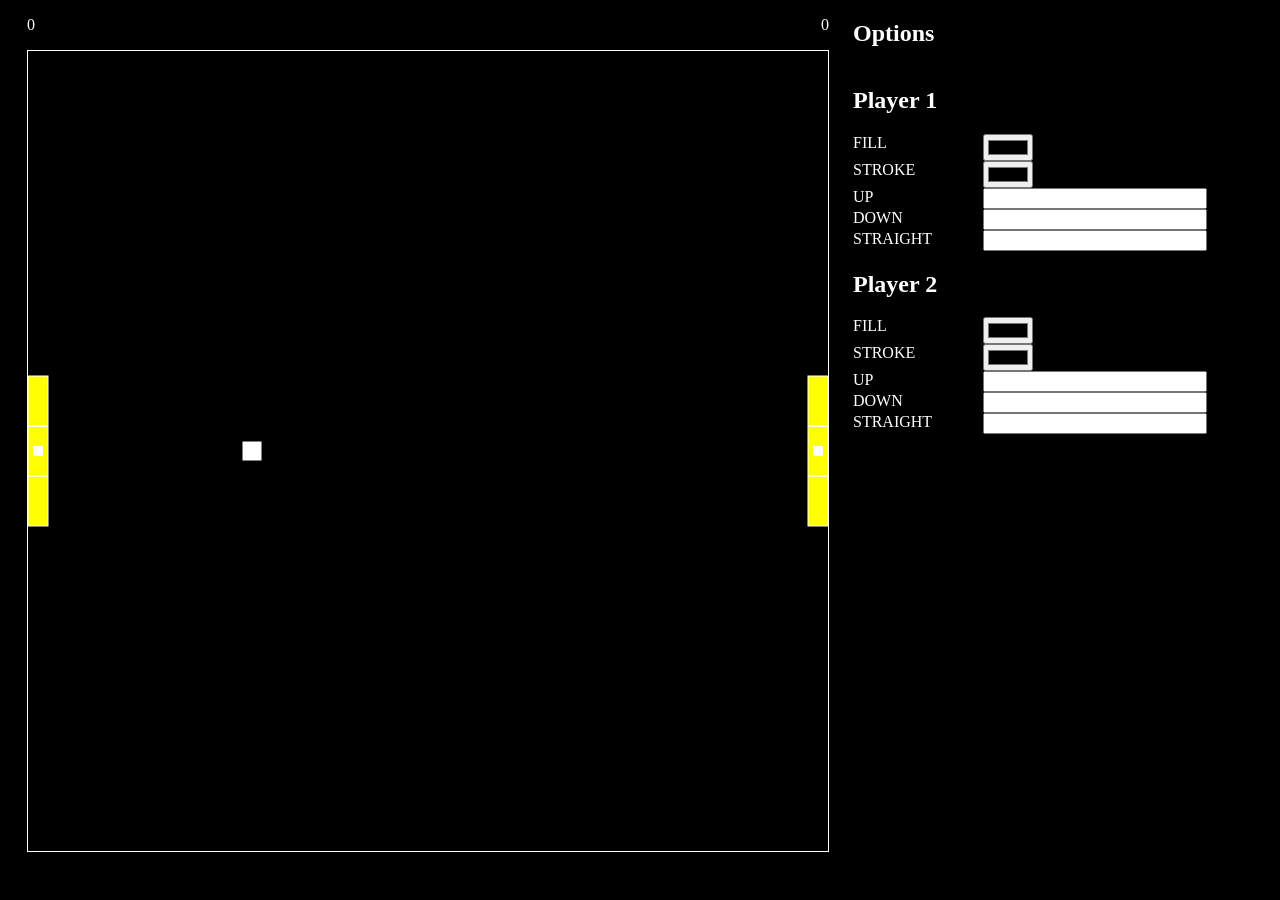
==== pong/se251pong_w3_start_files/index.html @ ca3e686d "updated" ====
<!DOCTYPE html>
<html lang="en">
<head>
    <meta charset="UTF-8">
    <meta http-equiv="X-UA-Compatible" content="IE=edge">
    <meta name="viewport" content="width=device-width, initial-scale=1.0">
    <title>PONG</title>
    <link rel="stylesheet" href="pong.css">
</head>
<body>
    <main>
        <section id="game">
            <div id="score">
                <div>
                    <p class="score">0</p>
                    <!--<p class="anim">0</p>-->
                </div>
                <div>
                    <p class="score">0</p>
                    <!--<p class="anim">0</p>-->
                </div>
            </div>
            <canvas id="pong" width="800" height="800"></canvas>
        </section>
        <section id="options"></div>
            <h2>Options</h2>
            <div class="sides">
                <div class="op">
                    <h2>Player 1</h2><div></div> <div></div>
                    <label>FILL</label><input class="fill" type="color"><div class="output"></div>
                    <label>STROKE</label><input class="stroke" type="color"><div class="output"></div>
                    <label>UP</label><input class="u" type="text" maxlength="1"><div class="output"></div>
                    <label>DOWN</label><input class="d" type="text" maxlength="1"><div class="output"></div>
                    <label>STRAIGHT</label><input class="s" type="text" maxlength="1"><div class="output"></div>
                </div>
                <div class="op">
                    <h2>Player 2</h2> <div></div><div class="output"></div>
                    <label>FILL</label><input class="fill" type="color"><div class="output"></div>
                    <label>STROKE</label><input class="stroke" type="color"><div class="output"></div>
                    <label>UP</label><input class="u" type="text" maxlength="1"><div class="output"></div>
                    <label>DOWN</label><input class="d" type="text" maxlength="1"><div class="output"></div>
                    <label>STRAIGHT</label><input class="s" type="text" maxlength="1"><div class="output"></div>
                </div>
            </div>
        </section>
    </main>
    <script src="js/User.js"></script>
    <script src="js/Box.js"></script>
    <script src="js/keyboard.js"></script>
    <script src="js/pong.js"></script>
    <script src="js/options.js"></script>
    
        
 
</body>
</html>
---- pong/se251pong_w3_start_files/pong.css ----
@charset "UTF-8";
html{height:100%;}
body{
    min-height:100%; 
    margin:0;
    display:flex; 
    justify-content: center;
    background-color: rgb(0,0,0);
}
main{
    color:white;
    display:flex;
}

#score{
    display:flex;
    justify-content: space-between;
    height:50px;
}
#score div{
    position:relative;
}
#score div p{
    position:absolute;
}
#score div:last-child p{
    text-align: right;
    right:0px;
}
canvas{
    border:1px solid rgb(255,255,255);
}
#options{
    margin-left:24px;
}
#options h2{
    cursor:pointer;
}

.hidden{
    height:0;
    overflow-y:hidden;
}
.op{
    width: 400px;
    color:#ffffff;
    display:grid;
    grid-template-columns: auto auto auto;
    
}
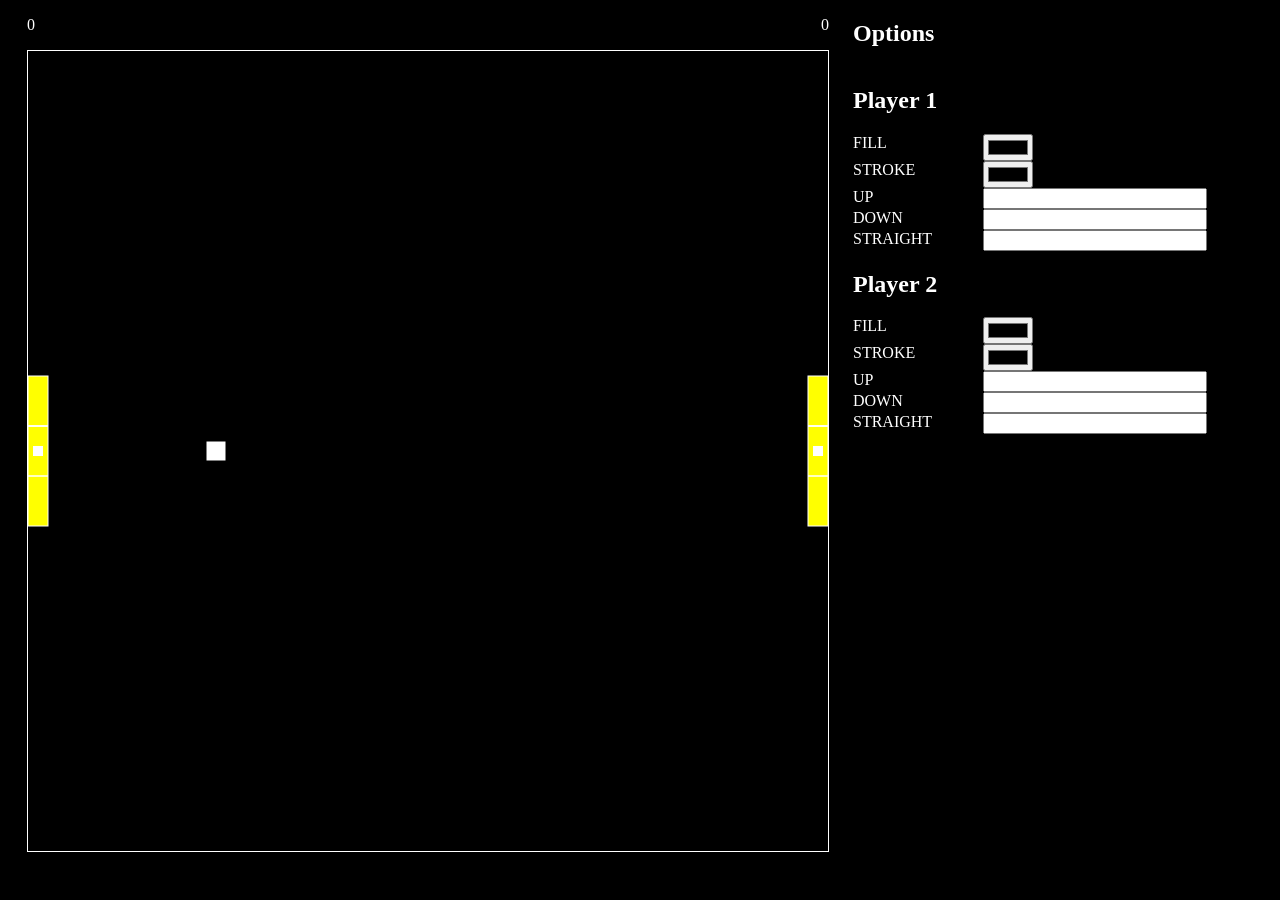
==== commit 6e0bef5d: "updated" ====
--- a/pong/se251pong_w3_start_files/index.html
+++ b/pong/se251pong_w3_start_files/index.html
@@ -23,8 +23,8 @@
             <canvas id="pong" width="800" height="800"></canvas>
         </section>
         <section id="options"></div>
-            <h2>Options</h2>
-            <div class="sides">
+            <h2 onclick="myfunction()">Options</h2>
+            <div class="sides"id="sides">
                 <div class="op">
                     <h2>Player 1</h2><div></div> <div></div>
                     <label>FILL</label><input class="fill" type="color"><div class="output"></div>
--- a/pong/se251pong_w3_start_files/pong.css
+++ b/pong/se251pong_w3_start_files/pong.css
@@ -38,8 +38,7 @@
 }
 
 .hidden{
-    height:0;
-    overflow-y:hidden;
+    display:none;
 }
 .op{
     width: 400px;
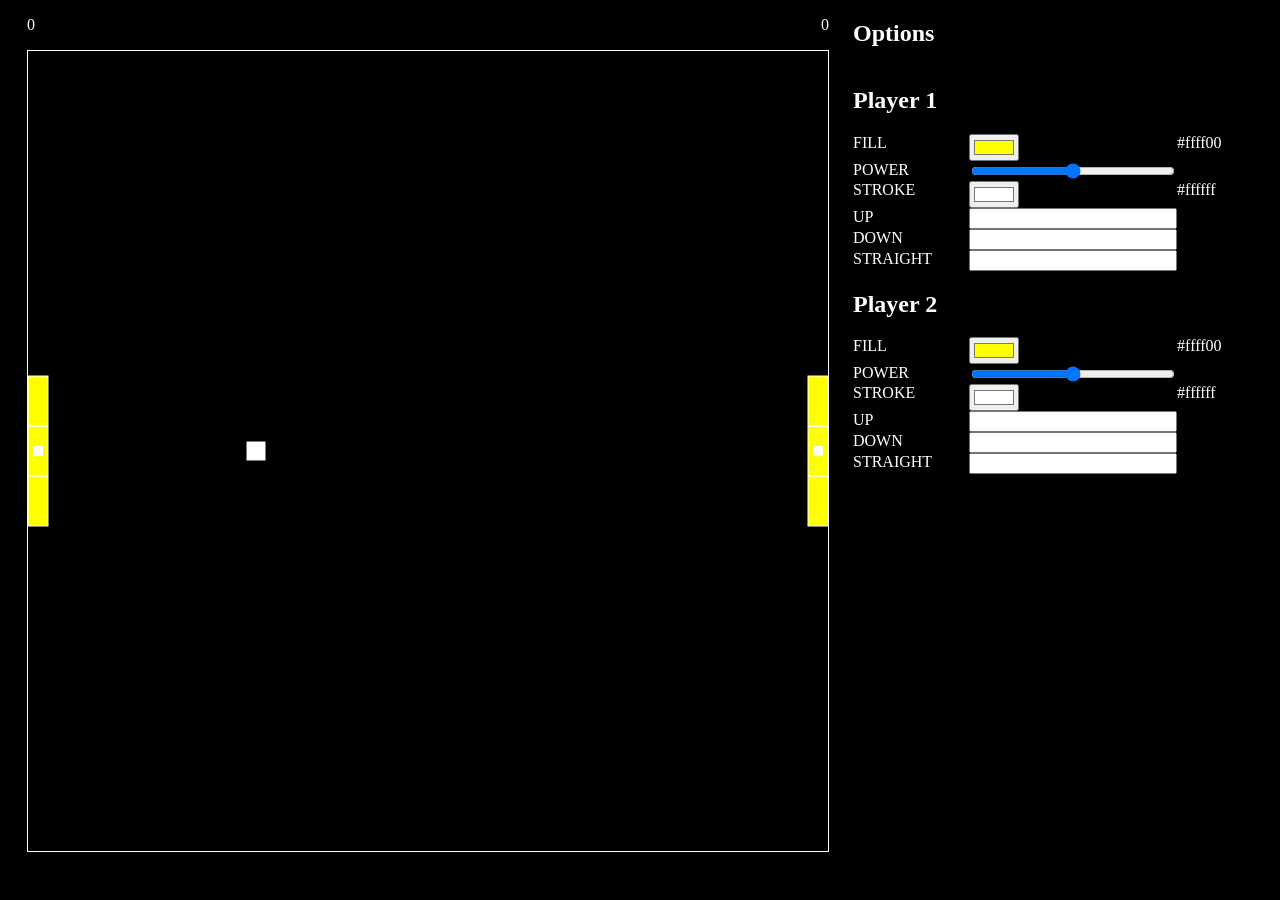
==== commit 8aa15f52: "updated" ====
--- a/pong/se251pong_w3_start_files/index.html
+++ b/pong/se251pong_w3_start_files/index.html
@@ -28,6 +28,7 @@
                 <div class="op">
                     <h2>Player 1</h2><div></div> <div></div>
                     <label>FILL</label><input class="fill" type="color"><div class="output"></div>
+                    <label>POWER</label><input class="power" type="range"><div class="output"></div>
                     <label>STROKE</label><input class="stroke" type="color"><div class="output"></div>
                     <label>UP</label><input class="u" type="text" maxlength="1"><div class="output"></div>
                     <label>DOWN</label><input class="d" type="text" maxlength="1"><div class="output"></div>
@@ -36,6 +37,7 @@
                 <div class="op">
                     <h2>Player 2</h2> <div></div><div class="output"></div>
                     <label>FILL</label><input class="fill" type="color"><div class="output"></div>
+                    <label>POWER</label><input class="power" type="range"><div class="output"></div>
                     <label>STROKE</label><input class="stroke" type="color"><div class="output"></div>
                     <label>UP</label><input class="u" type="text" maxlength="1"><div class="output"></div>
                     <label>DOWN</label><input class="d" type="text" maxlength="1"><div class="output"></div>
